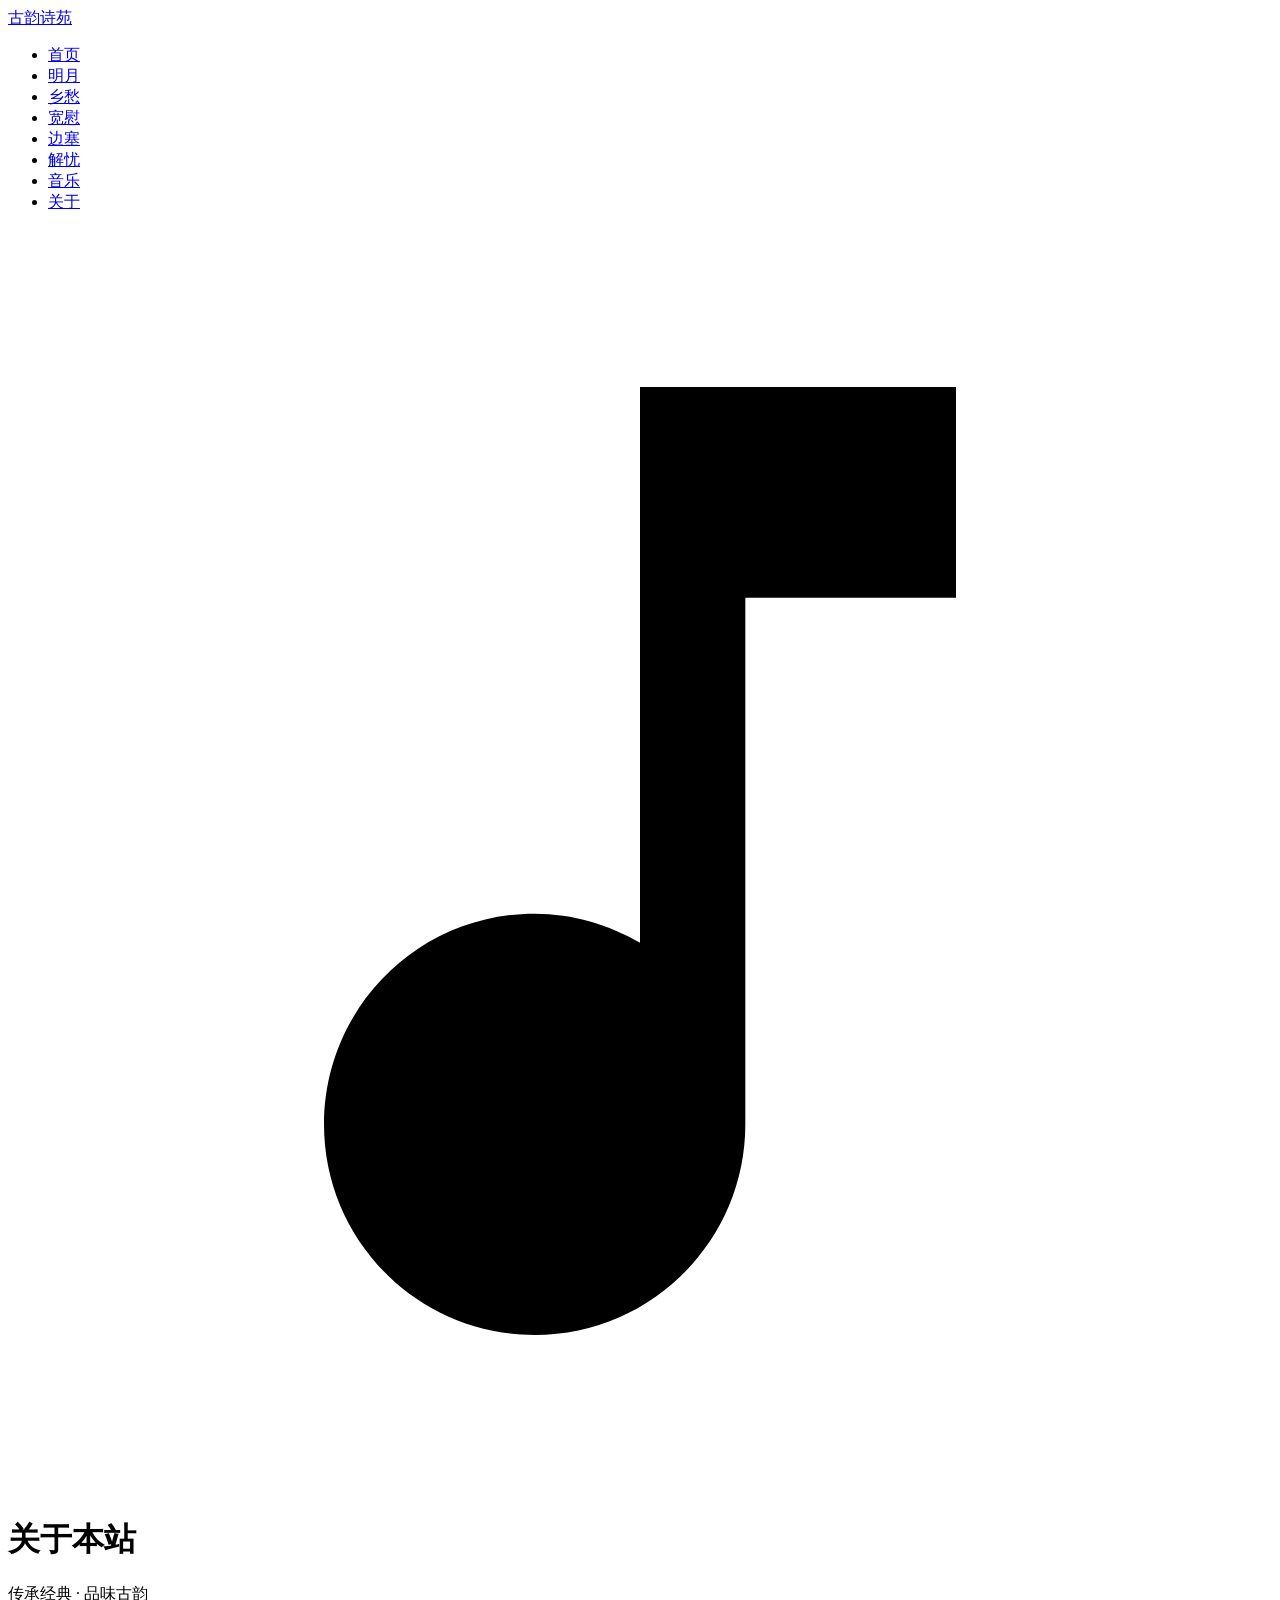
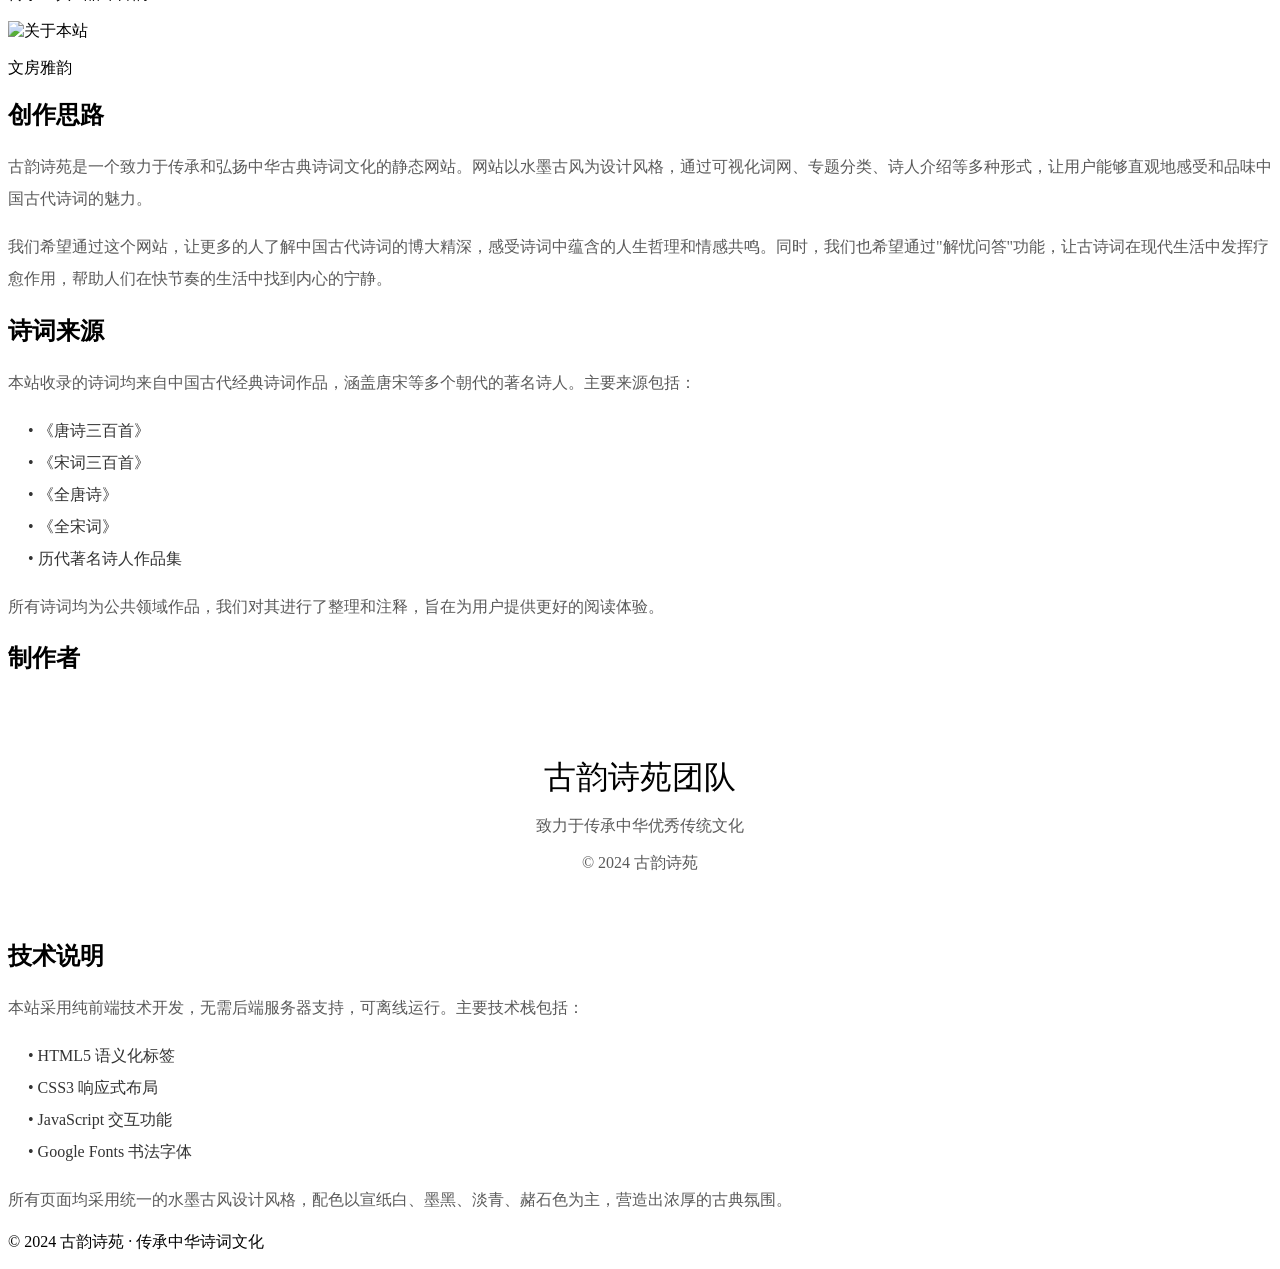
==== about.html @ 16d62029 "Add files via upload" ====
<!DOCTYPE html>
<html lang="zh-CN">
<head>
    <meta charset="UTF-8">
    <meta name="viewport" content="width=device-width, initial-scale=1.0">
    <title>关于本站 - 古韵诗苑</title>
    <link rel="stylesheet" href="css/style.css">
</head>
<body>
    <header class="header">
        <div class="header-content">
            <a href="index.html" class="logo">古韵诗苑</a>
            <nav>
                <ul class="nav-links">
                    <li><a href="index.html">首页</a></li>
                    <li><a href="poem_moon.html">明月</a></li>
                    <li><a href="poem_homesick.html">乡愁</a></li>
                    <li><a href="poem_frustrated.html">宽慰</a></li>
                    <li><a href="poem_frontier.html">边塞</a></li>
                    <li><a href="consolation.html">解忧</a></li>
                    <li><a href="music_intro.html">音乐</a></li>
                    <li><a href="about.html">关于</a></li>
                </ul>
            </nav>
            <div id="music-btn" class="music-btn">
                <svg id="music-icon" viewBox="0 0 24 24">
                    <path d="M12 3v10.55c-.59-.34-1.27-.55-2-.55-2.21 0-4 1.79-4 4s1.79 4 4 4 4-1.79 4-4V7h4V3h-6z"/>
                </svg>
            </div>
        </div>
    </header>

    <main class="content">
        <h1 class="page-title font-calligraphy">关于本站</h1>
        <p class="page-subtitle">传承经典 · 品味古韵</p>

        <div class="img-container">
            <img src="https://trae-api-cn.mchost.guru/api/ide/v1/text_to_image?prompt=Chinese%20ink%20painting%2C%20ancient%20Chinese%20study%20room%2C%20calligraphy%20brush%2C%20scrolls%2C%20peaceful%20atmosphere%2C%20traditional%20style&image_size=landscape_16_9" alt="关于本站">
            <p class="img-caption">文房雅韵</p>
        </div>

        <div class="card">
            <h2 class="card-title font-calligraphy">创作思路</h2>
            <p style="line-height: 2; color: #5a5a5a;">
                古韵诗苑是一个致力于传承和弘扬中华古典诗词文化的静态网站。网站以水墨古风为设计风格，通过可视化词网、专题分类、诗人介绍等多种形式，让用户能够直观地感受和品味中国古代诗词的魅力。
            </p>
            <p style="line-height: 2; color: #5a5a5a; margin-top: 15px;">
                我们希望通过这个网站，让更多的人了解中国古代诗词的博大精深，感受诗词中蕴含的人生哲理和情感共鸣。同时，我们也希望通过"解忧问答"功能，让古诗词在现代生活中发挥疗愈作用，帮助人们在快节奏的生活中找到内心的宁静。
            </p>
        </div>

        <div class="card">
            <h2 class="card-title font-calligraphy">诗词来源</h2>
            <p style="line-height: 2; color: #5a5a5a;">
                本站收录的诗词均来自中国古代经典诗词作品，涵盖唐宋等多个朝代的著名诗人。主要来源包括：
            </p>
            <ul style="list-style: none; padding-left: 20px; margin-top: 15px;">
                <li style="line-height: 2; color: #333;">• 《唐诗三百首》</li>
                <li style="line-height: 2; color: #333;">• 《宋词三百首》</li>
                <li style="line-height: 2; color: #333;">• 《全唐诗》</li>
                <li style="line-height: 2; color: #333;">• 《全宋词》</li>
                <li style="line-height: 2; color: #333;">• 历代著名诗人作品集</li>
            </ul>
            <p style="line-height: 2; color: #5a5a5a; margin-top: 15px;">
                所有诗词均为公共领域作品，我们对其进行了整理和注释，旨在为用户提供更好的阅读体验。
            </p>
        </div>

        <div class="card">
            <h2 class="card-title font-calligraphy">制作者</h2>
            <div style="text-align: center; padding: 30px;">
                <p style="font-family: 'Ma Shan Zheng', cursive; font-size: 32px; margin-bottom: 15px;">古韵诗苑团队</p>
                <p style="color: #5a5a5a;">致力于传承中华优秀传统文化</p>
                <p style="color: #5a5a5a; margin-top: 10px;">© 2024 古韵诗苑</p>
            </div>
        </div>

        <div class="card">
            <h2 class="card-title font-calligraphy">技术说明</h2>
            <p style="line-height: 2; color: #5a5a5a;">
                本站采用纯前端技术开发，无需后端服务器支持，可离线运行。主要技术栈包括：
            </p>
            <ul style="list-style: none; padding-left: 20px; margin-top: 15px;">
                <li style="line-height: 2; color: #333;">• HTML5 语义化标签</li>
                <li style="line-height: 2; color: #333;">• CSS3 响应式布局</li>
                <li style="line-height: 2; color: #333;">• JavaScript 交互功能</li>
                <li style="line-height: 2; color: #333;">• Google Fonts 书法字体</li>
            </ul>
            <p style="line-height: 2; color: #5a5a5a; margin-top: 15px;">
                所有页面均采用统一的水墨古风设计风格，配色以宣纸白、墨黑、淡青、赭石色为主，营造出浓厚的古典氛围。
            </p>
        </div>
    </main>

    <footer class="footer">
        <p>&copy; 2024 古韵诗苑 · 传承中华诗词文化</p>
    </footer>

    <script src="js/app.js"></script>
</body>
</html>
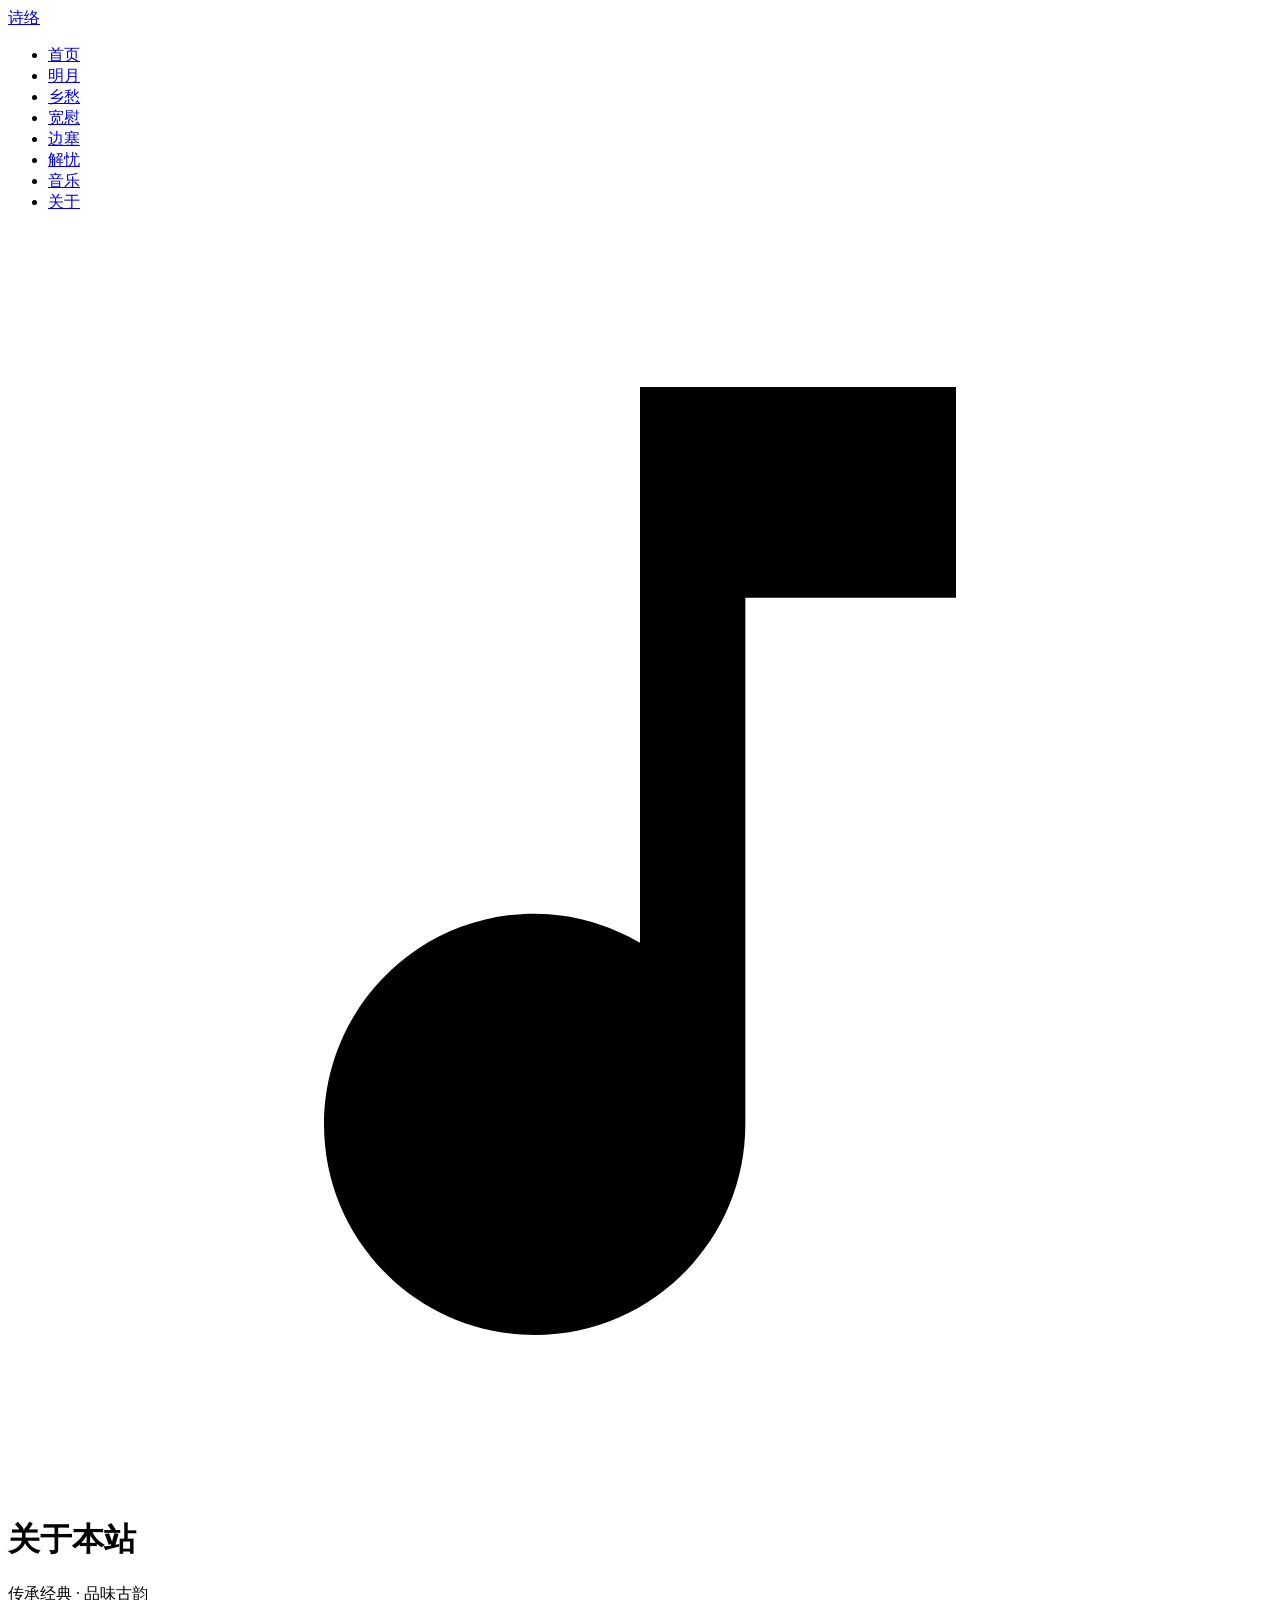
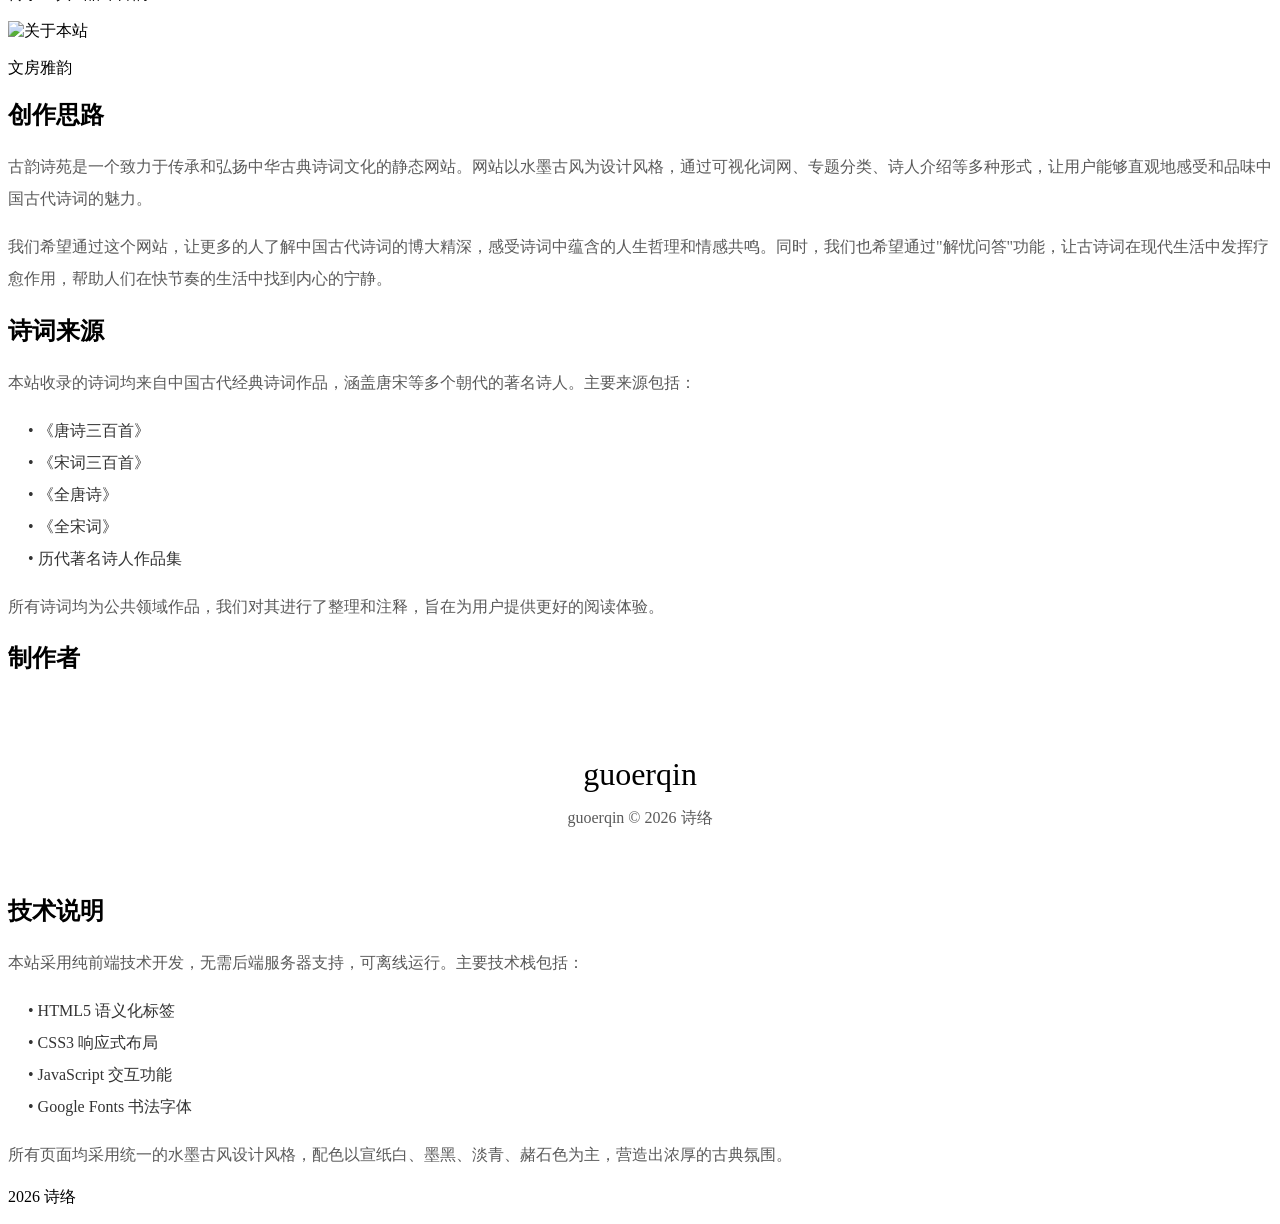
==== commit eda26635: "Add files via upload" ====
--- a/about.html
+++ b/about.html
@@ -3,13 +3,13 @@
 <head>
     <meta charset="UTF-8">
     <meta name="viewport" content="width=device-width, initial-scale=1.0">
-    <title>关于本站 - 古韵诗苑</title>
+    <title>关于本站 - 诗络</title>
     <link rel="stylesheet" href="css/style.css">
 </head>
 <body>
     <header class="header">
         <div class="header-content">
-            <a href="index.html" class="logo">古韵诗苑</a>
+            <a href="index.html" class="logo">诗络</a>
             <nav>
                 <ul class="nav-links">
                     <li><a href="index.html">首页</a></li>
@@ -35,7 +35,7 @@
         <p class="page-subtitle">传承经典 · 品味古韵</p>
 
         <div class="img-container">
-            <img src="https://trae-api-cn.mchost.guru/api/ide/v1/text_to_image?prompt=Chinese%20ink%20painting%2C%20ancient%20Chinese%20study%20room%2C%20calligraphy%20brush%2C%20scrolls%2C%20peaceful%20atmosphere%2C%20traditional%20style&image_size=landscape_16_9" alt="关于本站">
+            <img src="图片/关于本站页.jpeg" alt="关于本站">
             <p class="img-caption">文房雅韵</p>
         </div>
 
@@ -69,9 +69,8 @@
         <div class="card">
             <h2 class="card-title font-calligraphy">制作者</h2>
             <div style="text-align: center; padding: 30px;">
-                <p style="font-family: 'Ma Shan Zheng', cursive; font-size: 32px; margin-bottom: 15px;">古韵诗苑团队</p>
-                <p style="color: #5a5a5a;">致力于传承中华优秀传统文化</p>
-                <p style="color: #5a5a5a; margin-top: 10px;">© 2024 古韵诗苑</p>
+                <p style="font-family: 'Ma Shan Zheng', cursive; font-size: 32px; margin-bottom: 15px;">guoerqin</p>
+                <p style="color: #5a5a5a; margin-top: 10px;">guoerqin © 2026 诗络</p>
             </div>
         </div>
 
@@ -93,7 +92,7 @@
     </main>
 
     <footer class="footer">
-        <p>&copy; 2024 古韵诗苑 · 传承中华诗词文化</p>
+        <p>2026 诗络</p>
     </footer>
 
     <script src="js/app.js"></script>
